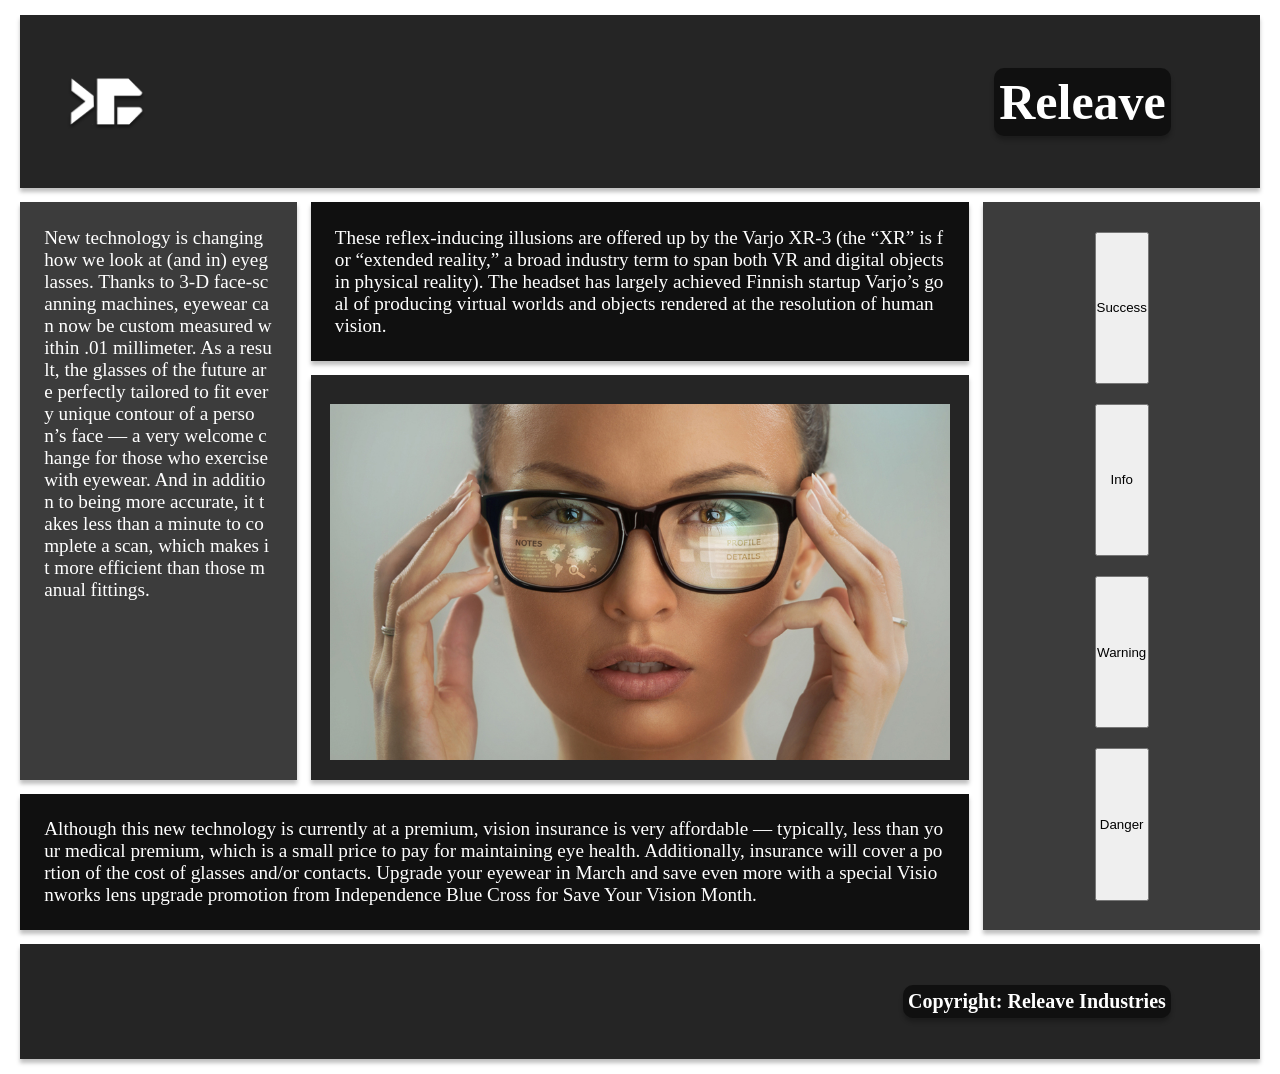
==== index2.html @ 06be17a6 "Second commit Added 4th block with buttons Added other pages" ====
<!DOCTYPE html>
<html>
 <head>
    <meta charset = "utf-8">
    <title>RELEAVE</title>
    <link rel="stylesheet" href="style.css">  
 </head>
 <body>
    <div class = "grids">
        <div class="box box1 header">
            <img src = "releave_logo.png" width = "125" height="125" alt = "Releave Company">
            <div class="altbox x">
                <h1 class = "zag1">Releave</h1>
            </div>
        </div>
        <div class="box box2 gray">
            <p>New technology is changing how we look at (and in) eyeglasses. Thanks to 3-D face-scanning machines, eyewear can now be custom measured within .01 millimeter. As a result, the glasses of the future are perfectly tailored to fit every unique contour of a person’s face — a very welcome change for those who exercise with eyewear. And in addition to being more accurate, it takes less than a minute to complete a scan, which makes it more efficient than those manual fittings.</p>
        </div>
        <div class="box box3 black">
            <p>These reflex-inducing illusions are offered up by the Varjo XR-3 (the “XR” is for “extended reality,” a broad industry term to span both VR and digital objects in physical reality). The headset has largely achieved Finnish startup Varjo’s goal of producing virtual worlds and objects rendered at the resolution of human vision.</p>
        </div>
        <div class="box box4 gray">
           <div class="btnGroup">
            <button>Success</button>
            <button>Info</button>
            <button>Warning</button>
            <button>Danger</button>
           </div>
        </div>
        <div class="box box5 header">
            <img style = "height: 100%; width: 100%; object-fit: contain;" src = "main_photo.jpg" width = "705" height = "405" alt = "Future Glasses">
        </div>
        <div class="box box6 black">
            <p>Although this new technology is currently at a premium, vision insurance is very affordable — typically, less than your medical premium, which is a small price to pay for maintaining eye health. Additionally, insurance will cover a portion of the cost of glasses and/or contacts. Upgrade your eyewear in March and save even more with a special Visionworks lens upgrade promotion from Independence Blue Cross for Save Your Vision Month.</p>
        </div>
        <div class="box box7 header">
            <div class="altbox x">
                <h1 class = "zag2">Copyright: Releave Industries</h1>
            </div>
        </div>
    </div>
 </body>
</html>
---- style.css ----
*{padding: 0px; margin: 5px;}

.grids{
    display: grid;
    grid-template-columns: 3fr 7fr 3fr;
    grid-auto-rows: minmax(125px, auto);
    grid-gap: 0.25em;
}
.grids > div{
    padding: 1em;
    background-color: #eb7181;
}
.grids > div.header{
    padding: 1em;
    background-color: #252525;
}
.grids > div.gray{
    padding: 1em;
    background-color: #3C3C3C;
}
.grids > div.black{
    padding: 1em;
    background-color: #101010;
}
.box{
    display: flex;
    box-shadow: 0px 4px 4px rgba(0, 0, 0, 0.25);
    justify-content: center;
    word-break:break-all;
    color: white;
    font-size: larger;
}
.zag1 {
    font-size: 50px;
}
.zag2 {
    font-size: 20px;
}
.altbox{
    background-color: #101010;
    justify-self: center;
    align-self: center;
    word-break: break-all;
    border-radius: 10px;
    box-shadow: 0px 4px 4px rgba(0, 0, 0, 0.25);
}
.x{
    margin-left: auto;
    margin-right: 70px;
}
.box1{
    grid-column: 1/4;
    grid-row: 1/2;
}
.box2{
    grid-column: 1/2;
    grid-row: 2/6;
}
.box3{
    grid-column: 2/3;
    grid-row: 2/3;
}
.box4{
    grid-column: 3/4;
    grid-row: 2/7;
}
.box5{
    grid-column: 2/3;
    grid-row: 3/6;
}
.box6{
    grid-column: 1/3;
    grid-row: 6/7;
}
.box7{
    grid-column: 1/4;
    grid-row: 7/8;
}
.btn {
    background: rgba(0, 0, 0, 0.59);
    border: 50px solid #000000;
    box-shadow: 0px 4px 4px rgba(0, 0, 0, 0.25);
    border-radius: 5px;
    color: aliceblue;
    font-size: 20px;
    cursor: pointer;
    justify-content: center;
    word-break: break-all;
    margin: auto;
}

.btnGroup{
    display: grid;
    grid-auto-rows: minmax(100px, auto);
    grid-gap: 10px;
}
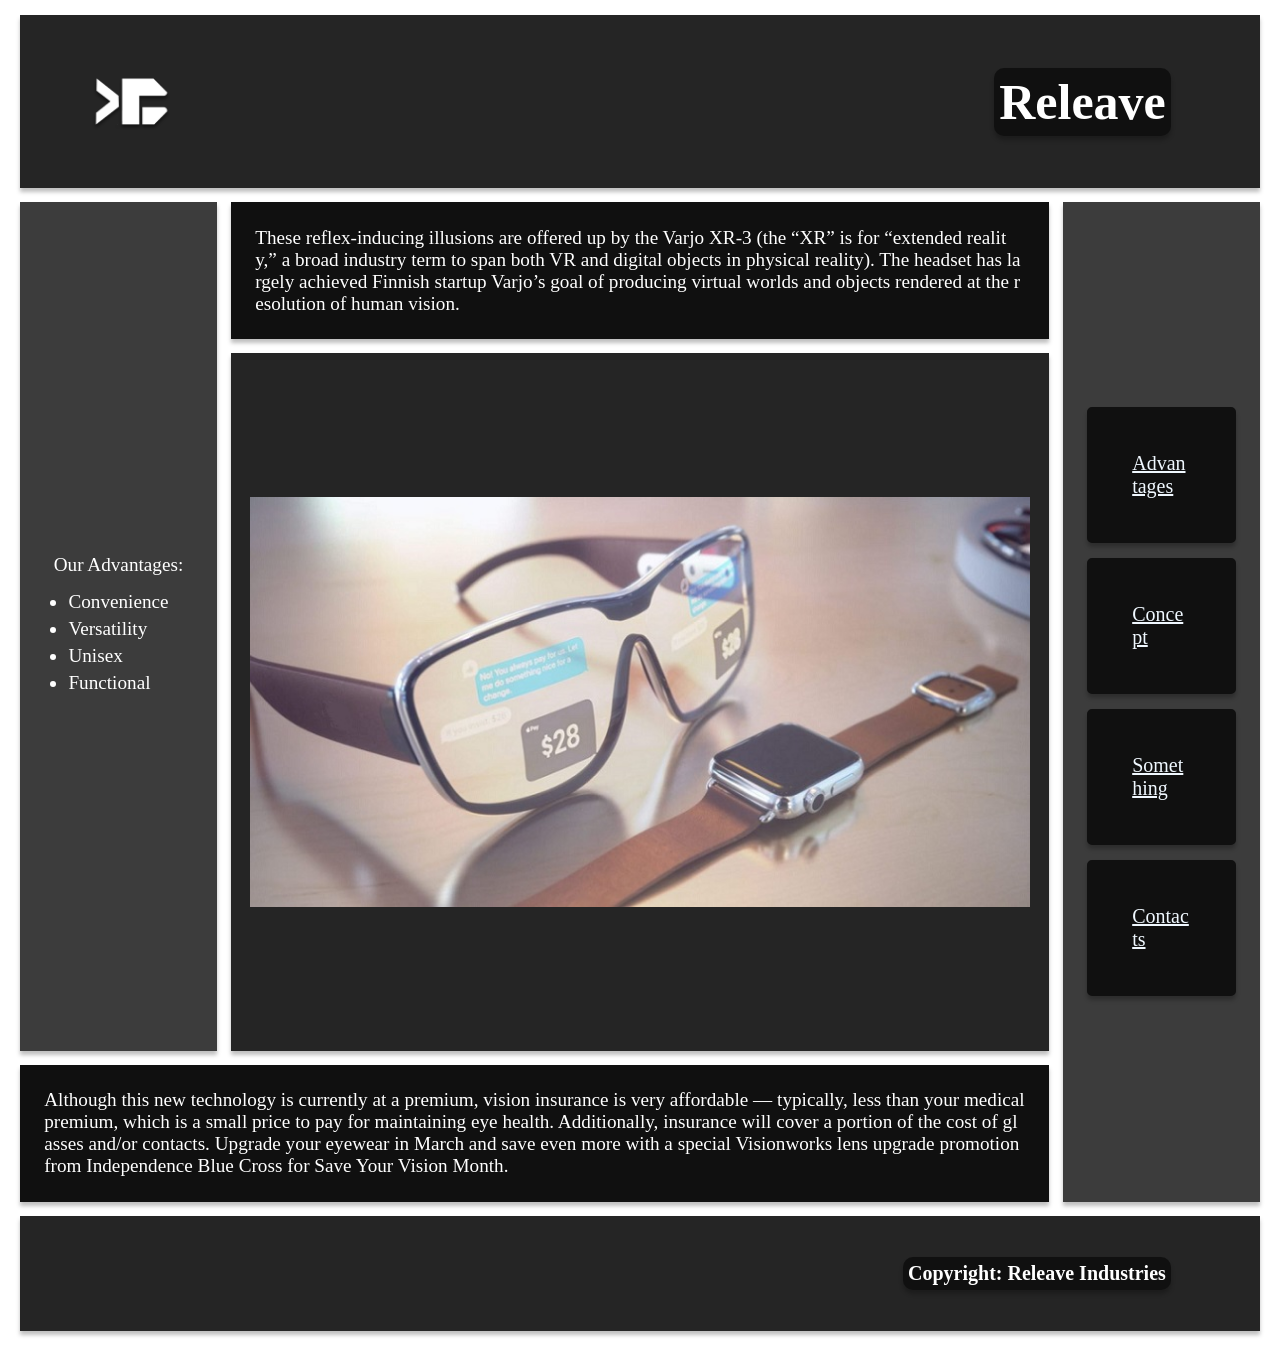
==== commit bf3b7950: "Third Commit Added new tags Logo = link now Content is centered now Every page is unique" ====
--- a/index2.html
+++ b/index2.html
@@ -8,27 +8,36 @@
  <body>
     <div class = "grids">
         <div class="box box1 header">
-            <img src = "releave_logo.png" width = "125" height="125" alt = "Releave Company">
+            <map name="but1">
+                <area shape="default" href="index.html">
+            </map>
+            <img usemap="#but1" style="height: 125px; width: 125px;" alt="img" src="releave_logo.png" >
             <div class="altbox x">
                 <h1 class = "zag1">Releave</h1>
             </div>
         </div>
-        <div class="box box2 gray">
-            <p>New technology is changing how we look at (and in) eyeglasses. Thanks to 3-D face-scanning machines, eyewear can now be custom measured within .01 millimeter. As a result, the glasses of the future are perfectly tailored to fit every unique contour of a person’s face — a very welcome change for those who exercise with eyewear. And in addition to being more accurate, it takes less than a minute to complete a scan, which makes it more efficient than those manual fittings.</p>
+        <div class="box box2 gray" style="justify-content: center; align-items: center;">
+            <p>Our Advantages:</p>
+            <ul>
+                <li>Convenience</li>
+                <li>Versatility</li>
+                <li>Unisex</li>
+                <li>Functional</li>
+            </ul>
         </div>
         <div class="box box3 black">
             <p>These reflex-inducing illusions are offered up by the Varjo XR-3 (the “XR” is for “extended reality,” a broad industry term to span both VR and digital objects in physical reality). The headset has largely achieved Finnish startup Varjo’s goal of producing virtual worlds and objects rendered at the resolution of human vision.</p>
         </div>
         <div class="box box4 gray">
            <div class="btnGroup">
-            <button>Success</button>
-            <button>Info</button>
-            <button>Warning</button>
-            <button>Danger</button>
+            <a href = "index2.html" class = "btn">Advantages</a>
+            <a href = "index3.html" class = "btn">Concept</a>
+            <a href = "index4.html" class = "btn">Something</a>
+            <a href = "index5.html" class = "btn">Contacts</a>
            </div>
         </div>
         <div class="box box5 header">
-            <img style = "height: 100%; width: 100%; object-fit: contain;" src = "main_photo.jpg" width = "705" height = "405" alt = "Future Glasses">
+            <img style = "height: 650px; width: 100%; object-fit: contain;" src = "main2.jpg" alt = "Future Glasses">
         </div>
         <div class="box box6 black">
             <p>Although this new technology is currently at a premium, vision insurance is very affordable — typically, less than your medical premium, which is a small price to pay for maintaining eye health. Additionally, insurance will cover a portion of the cost of glasses and/or contacts. Upgrade your eyewear in March and save even more with a special Visionworks lens upgrade promotion from Independence Blue Cross for Save Your Vision Month.</p>
--- a/style.css
+++ b/style.css
@@ -2,7 +2,7 @@
 
 .grids{
     display: grid;
-    grid-template-columns: 3fr 7fr 3fr;
+    grid-template-columns: 1fr 4fr 1fr;
     grid-auto-rows: minmax(125px, auto);
     grid-gap: 0.25em;
 }
@@ -25,10 +25,13 @@
 .box{
     display: flex;
     box-shadow: 0px 4px 4px rgba(0, 0, 0, 0.25);
-    justify-content: center;
-    word-break:break-all;
+    word-break: break-all;
     color: white;
     font-size: larger;
+    justify-content: center;
+    align-items: center;
+    column-gap: 0.25em;
+    flex-direction: column;
 }
 .zag1 {
     font-size: 50px;
@@ -47,10 +50,12 @@
 .x{
     margin-left: auto;
     margin-right: 70px;
+    color: white;
 }
 .box1{
     grid-column: 1/4;
     grid-row: 1/2;
+    flex-direction: row;
 }
 .box2{
     grid-column: 1/2;
@@ -75,22 +80,21 @@
 .box7{
     grid-column: 1/4;
     grid-row: 7/8;
+    flex-direction: row;
 }
 .btn {
-    background: rgba(0, 0, 0, 0.59);
-    border: 50px solid #000000;
+    cursor: pointer;
+    background-color: #101010;
+    border: 45px solid #101010;
+    white-space: normal;
     box-shadow: 0px 4px 4px rgba(0, 0, 0, 0.25);
     border-radius: 5px;
     color: aliceblue;
     font-size: 20px;
-    cursor: pointer;
-    justify-content: center;
-    word-break: break-all;
     margin: auto;
 }
-
 .btnGroup{
-    display: grid;
-    grid-auto-rows: minmax(100px, auto);
-    grid-gap: 10px;
+    display: flex;
+    flex-direction: column;
+    gap: 15px;
 }
